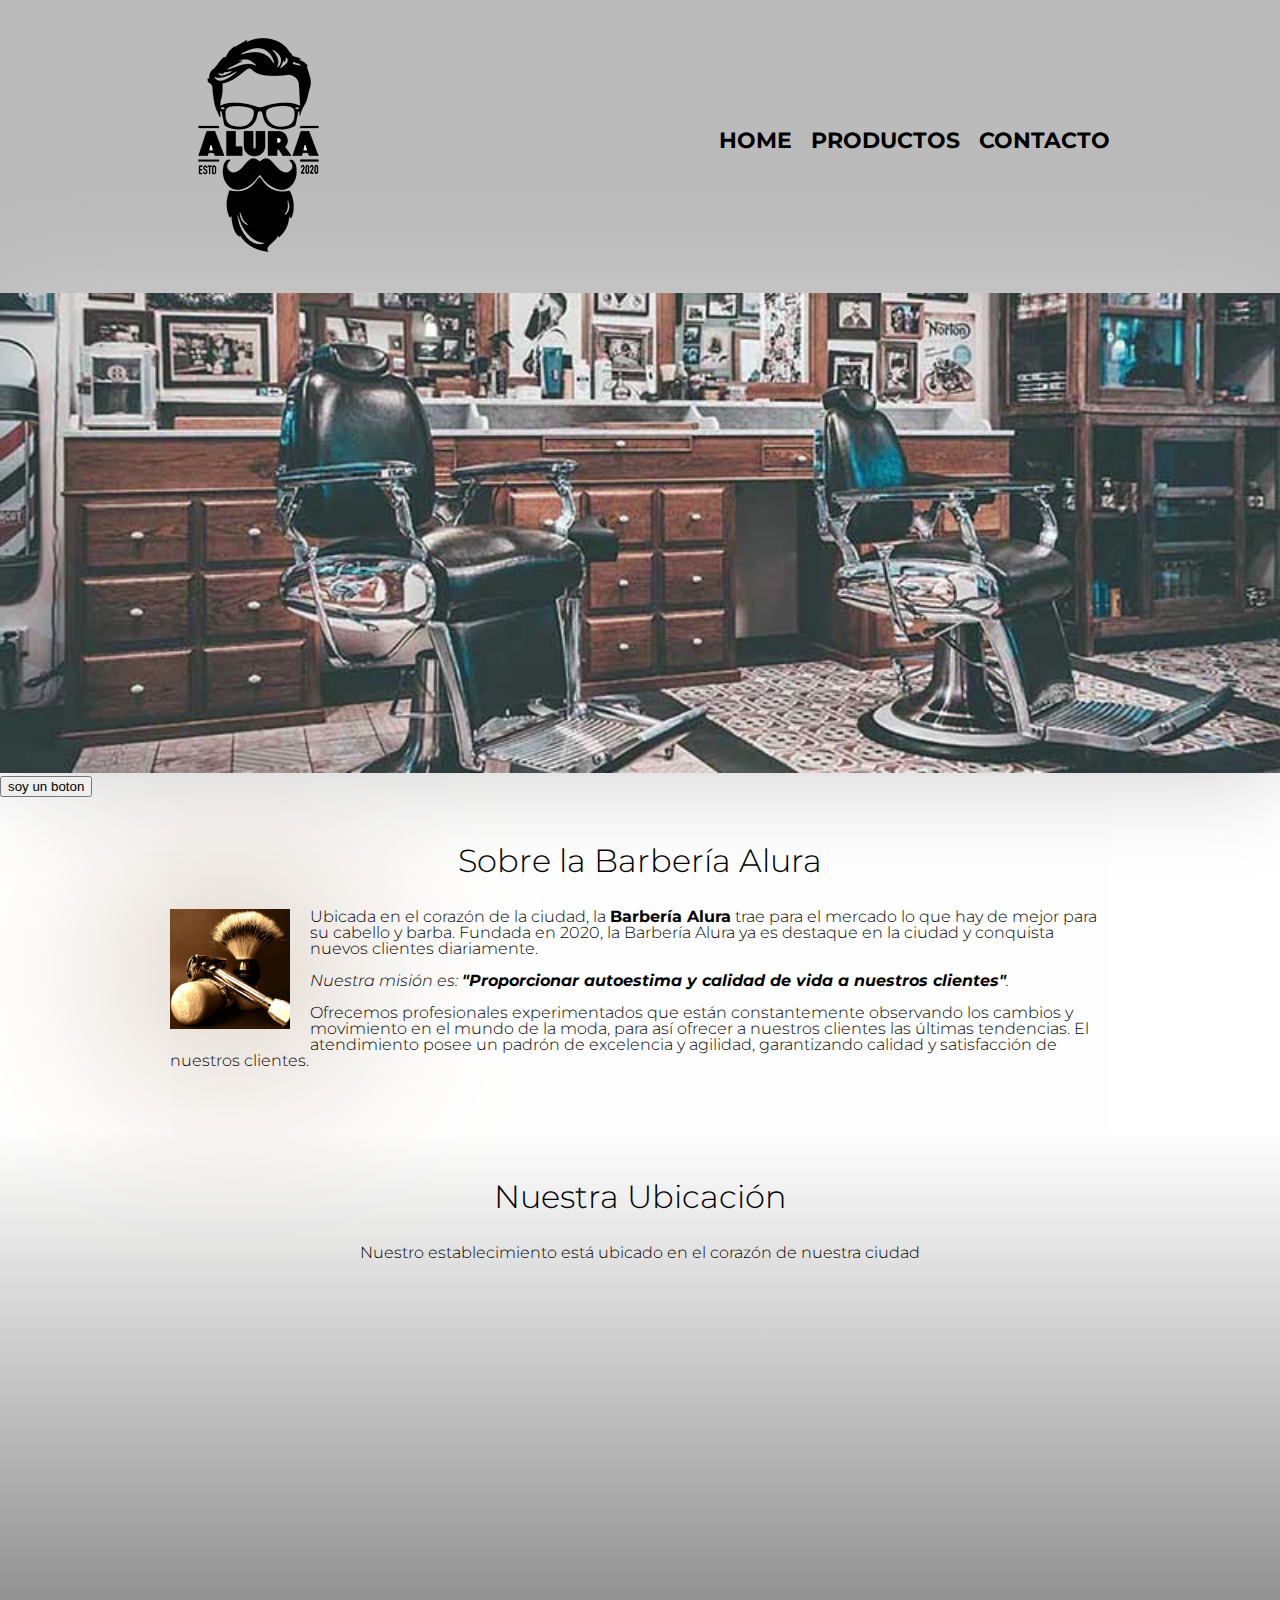
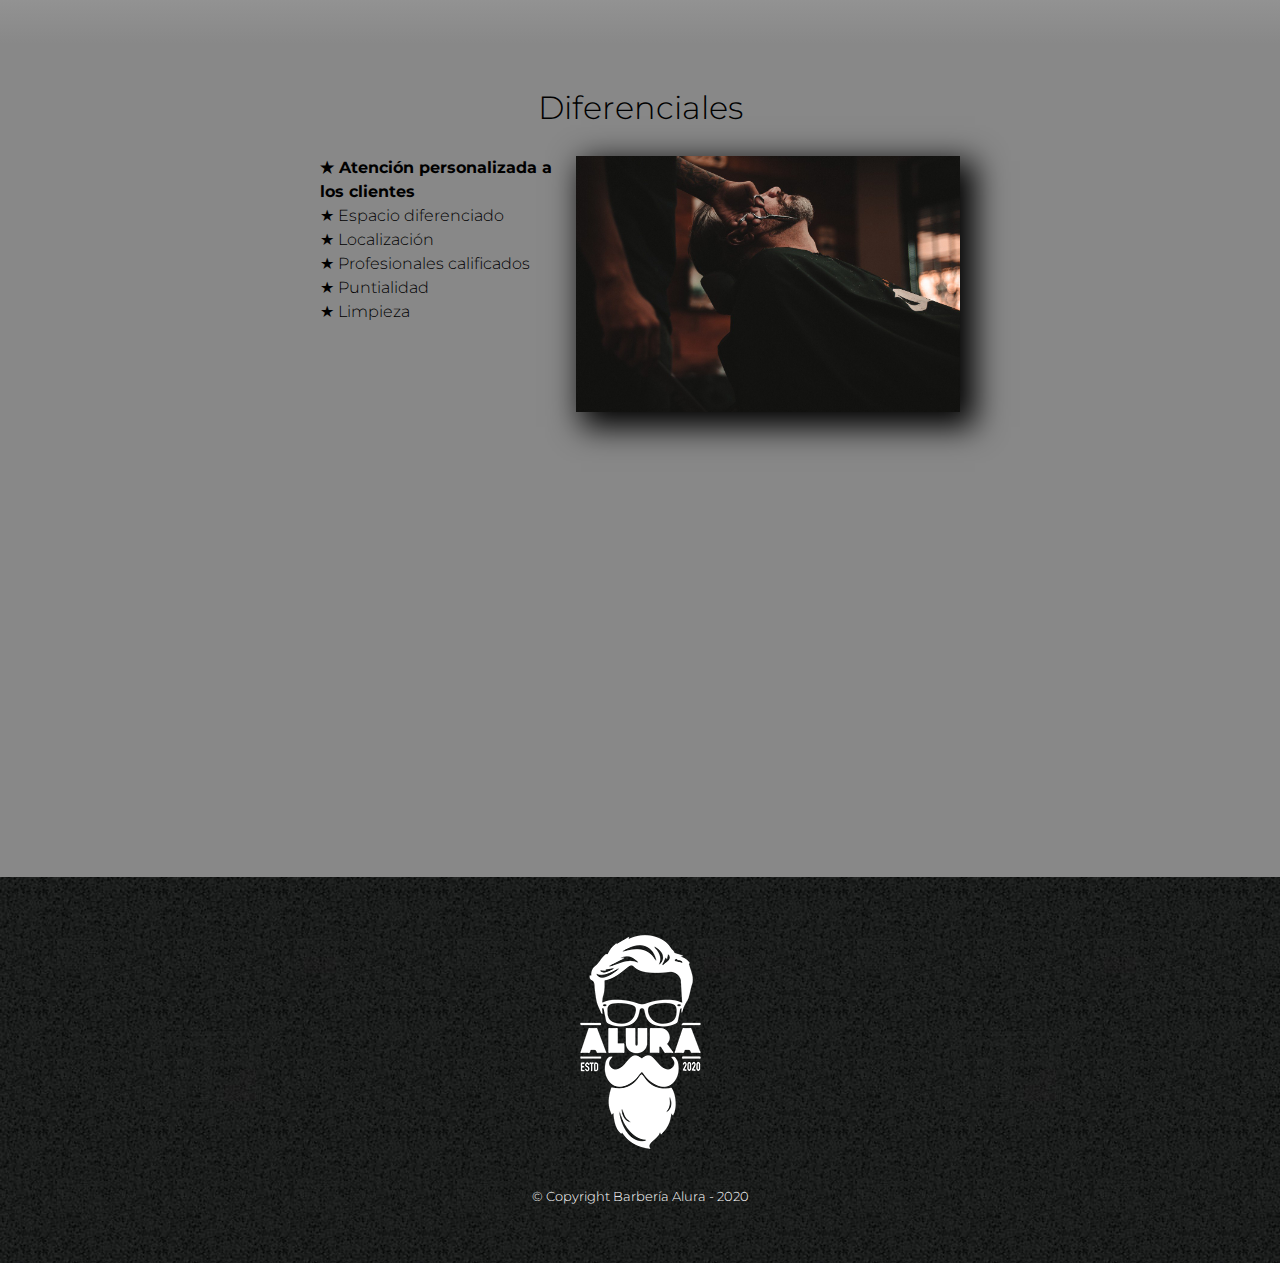
==== index.html @ a1dc8669 "Old source code" ====
<!DOCTYPE html>

<html lang="es">

    <head>

        <meta charset="UTF-8">
        <meta name="viewport" content="width=device-width">
        <title>Barbería Alura</title>
        <link rel="stylesheet" href="reset.css">
        <link rel="stylesheet" href="style.css">
        <link rel="preconnect" href="https://fonts.googleapis.com">
        <link rel="preconnect" href="https://fonts.gstatic.com" crossorigin>
        <link
            href="https://fonts.googleapis.com/css2?family=Montserrat:ital,wght@0,100..900;1,100..900&display=swap"
            rel="stylesheet">
    </head>

    <body>
        <header>
            <div class="caja">
                <h1><img src="imagenes/logo.png"
                        alt="Logo de la Barbería Alura"></h1>
                <nav>
                    <ul>
                        <li><a class="list-item" href="index.html">Home</a></li>
                        <li><a class="list-item"
                                href="productos.html">Productos</a></li>
                        <li><a class="list-item"
                                href="contacto.html">Contacto</a></li>
                    </ul>
                </nav>
            </div>
        </header>

        <img class="banner" src="banner/banner.jpg">

        <main>
            <button id="button">soy un boton</button>
            <section class="principal">

                <h2 class="titulo-principal">Sobre la Barbería Alura</h2>

                <img class="utensilios" src="imagenes/utensilios[1].jpg"
                    alt="Utensilios de un barbero.">

                <p>Ubicada en el corazón de la ciudad, la <strong>Barbería
                        Alura</strong> trae para el mercado lo que hay de mejor
                    para su cabello y barba. Fundada en 2020, la Barbería Alura
                    ya es destaque en la ciudad y conquista nuevos clientes
                    diariamente.</p>

                <p id="mision"><em>Nuestra misión es:
                        <strong>"Proporcionar autoestima y calidad de vida a nuestros clientes"</strong>.</em></p>

                <p>Ofrecemos profesionales experimentados que están
                    constantemente observando los cambios y movimiento en el
                    mundo de la moda, para así ofrecer a nuestros clientes las
                    últimas tendencias. El atendimiento posee un padrón de
                    excelencia y agilidad, garantizando calidad y satisfacción
                    de nuestros clientes.</p>

            </section>

            <section class="mapa">
                <h3 class="titulo-principal">Nuestra Ubicación</h3>
                <p>Nuestro establecimiento está ubicado en el corazón de nuestra
                    ciudad</p>

                <div class="mapa-contenido">
                    <iframe
                        src="https://www.google.com/maps/embed?pb=!1m18!1m12!1m3!1d3656.4288409975684!2d-46.63605456073232!3d-23.58894837886925!2m3!1f0!2f0!3f0!3m2!1i1024!2i768!4f13.1!3m3!1m2!1s0x94ce5a2b2ed7f3a1%3A0xab35da2f5ca62674!2sCaelum%20-%20Education%20and%20Innovation!5e0!3m2!1ses-419!2sco!4v1708302507577!5m2!1ses-419!2sco"
                        width="100%" height="300" style="border:0;"
                        allowfullscreen loading="lazy"
                        referrerpolicy="no-referrer-when-downgrade"></iframe>
                </div>
            </section>

            <section class="diferenciales">
                <h3 class="titulo-principal">Diferenciales</h3>

                <div class="contenido-diferenciales">
                    <ul class="lista-diferenciales">
                        <li class="items">Atención personalizada a los
                            clientes</li>
                        <li class="items">Espacio diferenciado</li>
                        <li class="items">Localización</li>
                        <li class="items">Profesionales calificados</li>
                        <li class="items">Puntialidad</li>
                        <li class="items">Limpieza</li>
                    </ul><img src="diferenciales/diferenciales.jpg"
                        class="imagenDiferenciales"
                        class="imagen-diferenciales">
                </div>

                <div class="video">
                    <iframe width="100%" height="315"
                        src="https://www.youtube.com/embed/wcVVXUV0YUY?si=OBBskoiRhXdRkWf6"
                        title="YouTube video player" frameborder="0"
                        allow="accelerometer; autoplay; clipboard-write; encrypted-media; gyroscope; picture-in-picture; web-share"
                        allowfullscreen></iframe>
                </div>

            </section>

        </main>

        <footer>
            <img src="imagenes/logo-blanco.png" alt="Logo de la Barbería Alura">
            <p class="copyright">&copy Copyright Barbería Alura - 2020</p>
        </footer>
        <script src="./main.js"></script>
    </body>
</html>
---- style.css ----
/*  <weight>: Use a value from 100 to 900 */

/*Aqui inicia el Css para productos */
body {
  font-family: "Montserrat", sans-serif;
  font-optical-sizing: auto;
  font-weight: 300;
  font-style: normal;
}

header {
    background-color: #BBBBBB;
    padding: 20px 0;
}

.caja{
    width: 940px;
    position: relative;
    margin: 0 auto;
}

nav{
    position: absolute;
    top:110px;
    right: 0;
}

nav li{
    display: inline;
    margin: 0 0 0 15px;
}

nav a{
    text-transform: uppercase;
    color: #000000;
    font-weight: bold;
    font-size: 22px;
    text-decoration: none;
}

nav a:hover{
    color: #c78c19;
    text-decoration: underline;
}

.productos{
    width: 1000px;
    margin: 0 auto;
    padding: 3em 0 2em;
}

.productos li{
    display: inline-table;
    text-align: center;
    width: 30%;
    vertical-align: top;
    margin: 0 1.5%;
    padding: 2em 1em;
    box-sizing: border-box;
    border: 2px solid #000000;
    border-radius: 10px;
}

.productos li:hover{
    border-color:#c78c19;
}

.productos li:active{
    border-color:#088c19;
}

.productos h2{
    font-size: 28px;
    font-weight: bold;
}

.productos li:hover h2{
    font-size: 30px;
}

.producto-descripcion{
    font-size: 18px;
}

.producto-precio{
    font-size: 20px;
    font-weight: bold;
    margin-top:10px;
}

footer{
    text-align: center;
    background: url(imagenes/bg.jpg);
    padding:40px;
}

.copyright{
    color:#FFFFFF;
    font-size: 13px;
    margin:20px;
    text-align: center;
}

/*Aqui inicia el Css para contacto */

form{
    margin: 2em 10%;
}

form label, form legend{
    display: block;
    font-size: 20px;
    margin: 0 0 10px;
}

.input-padron{
    display: block;
    margin: 0 0 20px;
    padding: 10px 25px;
    width: 50%;
    border-radius: 5px;
}

form label, fieldset legend{
    margin: 1em 0;
}

fieldset label{
    margin: 0 0 1em;
}

.horarios{
    padding: 10px 25px;
    font-size: 1em;
    border-radius: 5px;
    margin: 0 0 1em;
}

.enviar{
    width: 40%;
    padding: 15px 0;
    font-size: 18px;
    font-weight: bold;
    color:white;
    background: orange;
    border:none;
    border-radius: 5px;
    transition: 1s all;
    cursor:pointer;
    margin: 1em 0 0;
}

.enviar:hover{
    background: darkorange;
    transform: scale(1.2);
}

.checkbox{
    margin:1em 0 1em;
    font-size: 14px;
}

table{
    width: 250px;
    margin: 2em 10%;
}

thead{
    background: #555555;
    color:white;
    font-weight: bold;
}

td,th{
    border: 1px solid #000000;
    padding: 8px 15px;
}

/*Aqui inicia el Css para nuestra home*/

.banner {
    width: 100%;
    box-shadow: 0 0 100px #CCCCCC;
}

.principal {
    padding: 3em 0;
    background: #FEFEFE;
    width: 940px;
    margin: 0 auto;
}

.titulo-principal {
    text-align: center;
    font-size: 2em;
    margin: 0 0 1em;
    clear: left;
}

.principal p {
    margin: 0 0 1em;
}

.principal strong {
    font-weight: bold;
}

.principal em {
    font-style: italic;
}

.utensilios {
    width: 120px;
    float: left;
    margin: 0 20px 20px 0;
    box-shadow: 0 0 200px 5px #a18262;
}

.mapa {
    padding: 3em 0;
    background: linear-gradient(#FEFEFE, #888888);
}

.mapa p {
    margin: 0 0 2em;
    text-align: center;
}

.mapa-contenido {
    width: 940px;
    margin: 0 auto;
}

.diferenciales {
    padding: 3em 0;
    background: #888888;
}

.contenido-diferenciales {
    width: 640px;
    margin: 0 auto;
}

.lista-diferenciales {
    width: 40%;
    display: inline-block;
    vertical-align: top;
}

.items {
    line-height: 1.5;
}

.items::before {
    content: "★ ";
}

.items:first-child {
    font-weight: bold;
}

.imagenDiferenciales {
    width: 60%;
    transition: 400ms;
    box-shadow: 10px 10px 30px 5px #000000;
}

.imagenDiferenciales:hover {
    opacity: 0.75;
}

.video {
    width: 560px;
    margin: 3em auto;
}

@media screen and (max-width:1024px) {
    body {
        font-family: "Montserrat", sans-serif;
        font-optical-sizing: auto;
        font-weight: 480;
        font-style: normal;
      }

    h1 {
        text-align: center;
    }

    nav {
        position: static;
        text-align: center;
    }

    .caja, .principal, .mapa-contenido, .contenido-diferenciales, .video {
        width: 95%;
    }

    .productos{
        width: auto;
    }

    .productos li{
        width: 30%;
        margin: 1em 1.5%;
        padding: 1em 1em;
        box-sizing: border-box;
        border: 2px solid #000000;
        border-radius: 10px;
    }

    .lista-diferenciales, .imagenDiferenciales {
        width: 100%;
        vertical-align: 3em;
    }

    form, table, .input-padron {
        text-align: center;
        margin: 10px auto;
    }  

    .enviar{
        width: 50%;
    }

    .checkbox{
        font-size: 15px;
        margin:1em 0;
    }

    table{
        margin: 2em auto;
    }
}

@media screen and (max-width:940px) {
    .productos li{
        width: 75%;
        margin: 1em auto;
        padding: 1em 1em;
        display: table;
    }
}
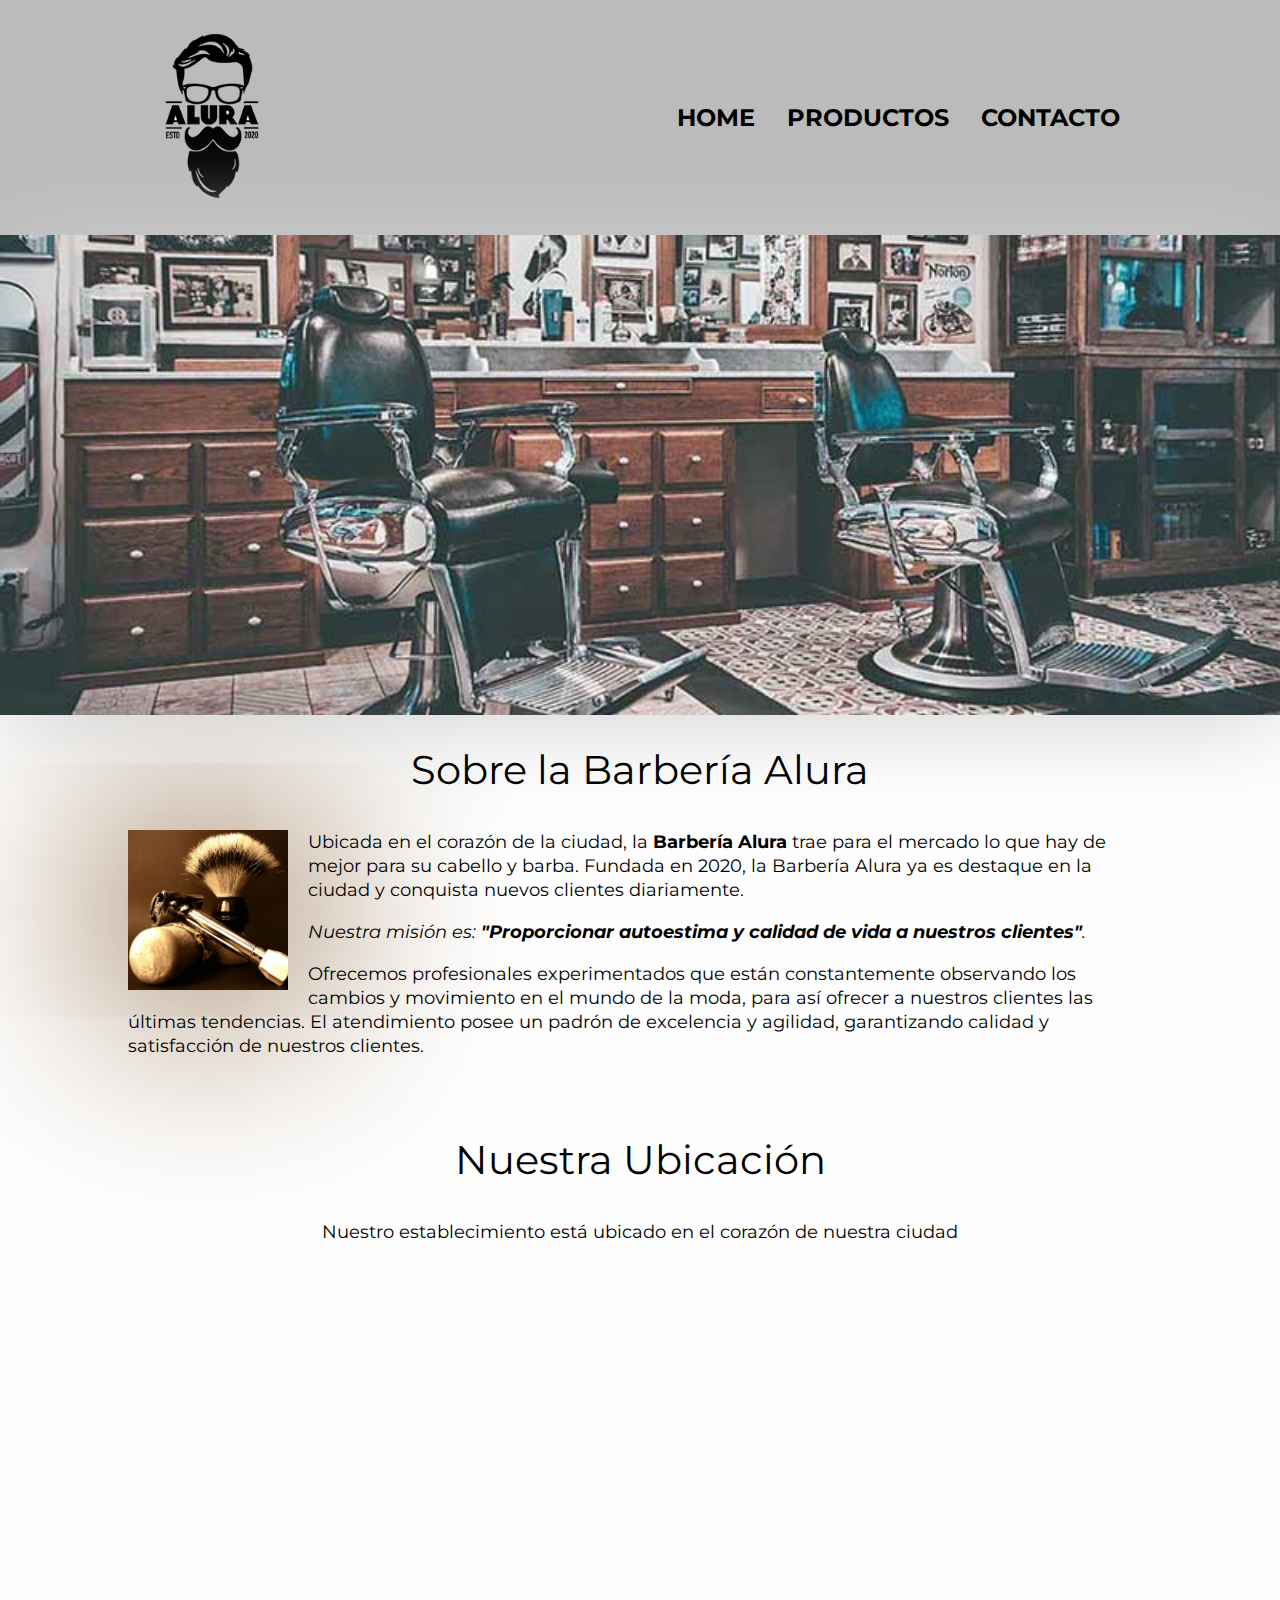
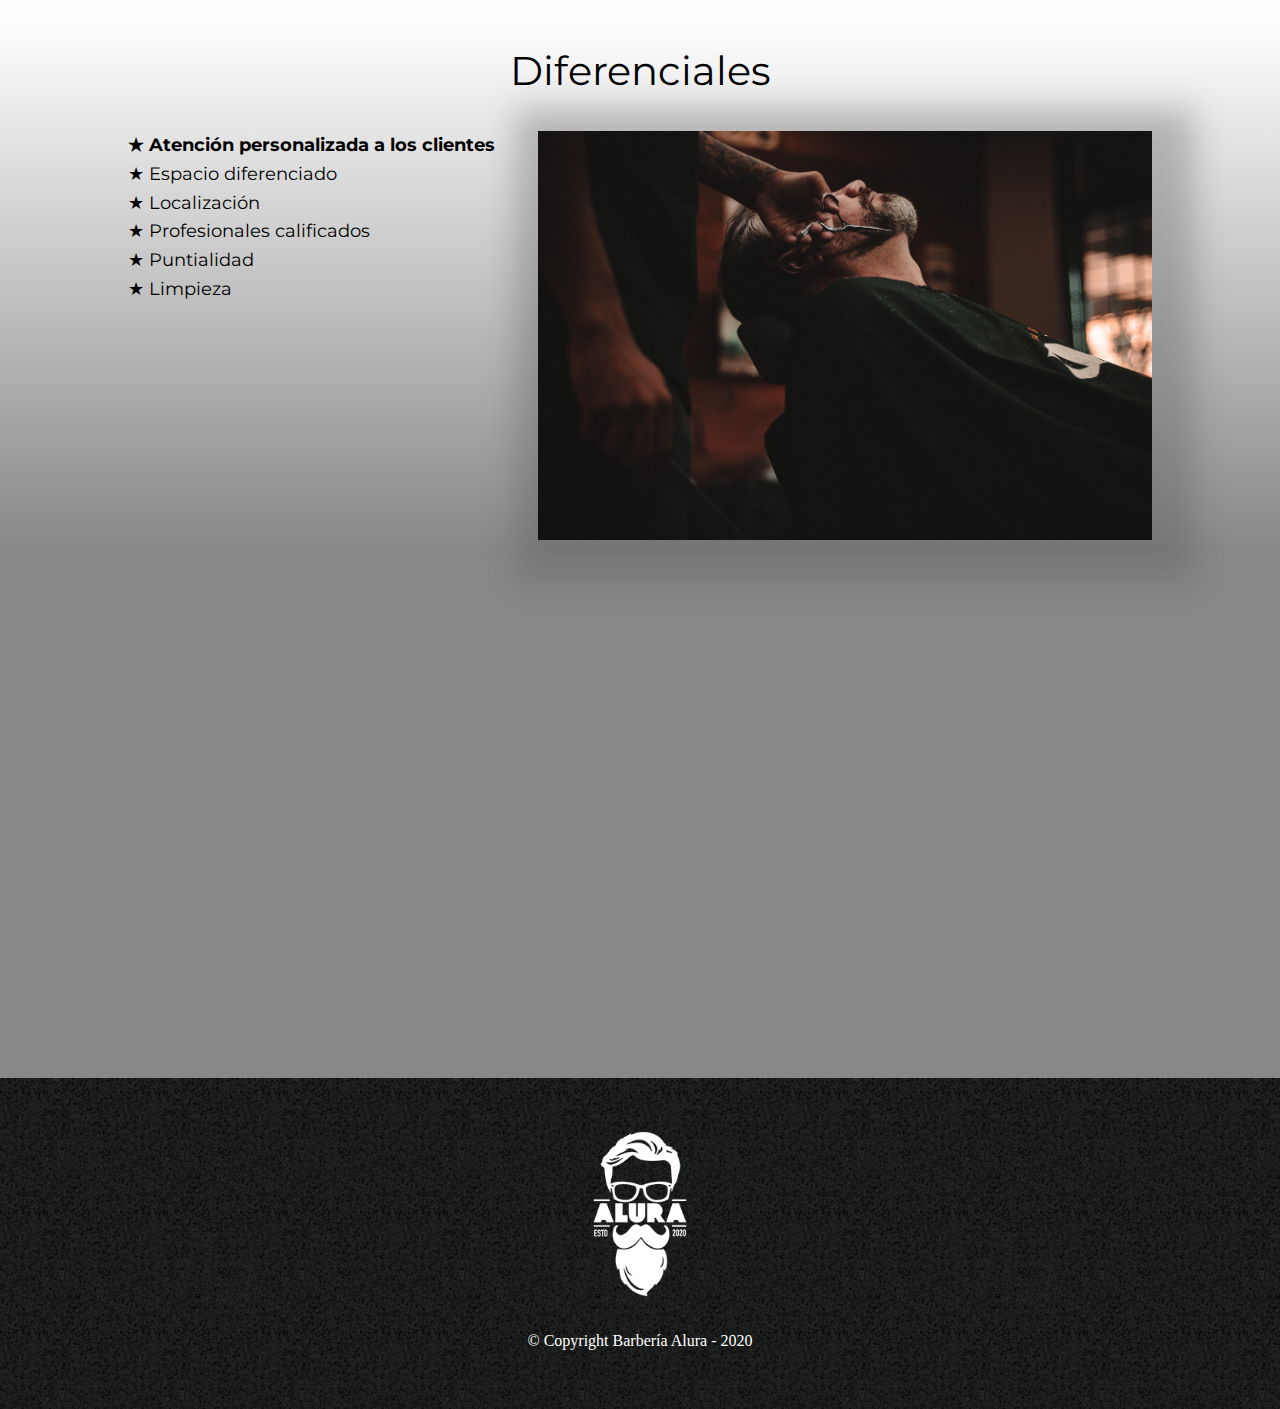
==== commit 17d255c1: "alura's barbery v1.1" ====
--- a/index.html
+++ b/index.html
@@ -1,114 +1,90 @@
 <!DOCTYPE html>
-
 <html lang="es">
-
-    <head>
-
-        <meta charset="UTF-8">
-        <meta name="viewport" content="width=device-width">
-        <title>Barbería Alura</title>
-        <link rel="stylesheet" href="reset.css">
-        <link rel="stylesheet" href="style.css">
-        <link rel="preconnect" href="https://fonts.googleapis.com">
-        <link rel="preconnect" href="https://fonts.gstatic.com" crossorigin>
-        <link
-            href="https://fonts.googleapis.com/css2?family=Montserrat:ital,wght@0,100..900;1,100..900&display=swap"
-            rel="stylesheet">
-    </head>
-
-    <body>
-        <header>
-            <div class="caja">
-                <h1><img src="imagenes/logo.png"
-                        alt="Logo de la Barbería Alura"></h1>
-                <nav>
-                    <ul>
-                        <li><a class="list-item" href="index.html">Home</a></li>
-                        <li><a class="list-item"
-                                href="productos.html">Productos</a></li>
-                        <li><a class="list-item"
-                                href="contacto.html">Contacto</a></li>
-                    </ul>
-                </nav>
-            </div>
-        </header>
-
-        <img class="banner" src="banner/banner.jpg">
-
-        <main>
-            <button id="button">soy un boton</button>
-            <section class="principal">
-
-                <h2 class="titulo-principal">Sobre la Barbería Alura</h2>
-
-                <img class="utensilios" src="imagenes/utensilios[1].jpg"
-                    alt="Utensilios de un barbero.">
-
-                <p>Ubicada en el corazón de la ciudad, la <strong>Barbería
-                        Alura</strong> trae para el mercado lo que hay de mejor
-                    para su cabello y barba. Fundada en 2020, la Barbería Alura
-                    ya es destaque en la ciudad y conquista nuevos clientes
-                    diariamente.</p>
-
-                <p id="mision"><em>Nuestra misión es:
-                        <strong>"Proporcionar autoestima y calidad de vida a nuestros clientes"</strong>.</em></p>
-
-                <p>Ofrecemos profesionales experimentados que están
-                    constantemente observando los cambios y movimiento en el
-                    mundo de la moda, para así ofrecer a nuestros clientes las
-                    últimas tendencias. El atendimiento posee un padrón de
-                    excelencia y agilidad, garantizando calidad y satisfacción
-                    de nuestros clientes.</p>
-
-            </section>
-
-            <section class="mapa">
-                <h3 class="titulo-principal">Nuestra Ubicación</h3>
-                <p>Nuestro establecimiento está ubicado en el corazón de nuestra
-                    ciudad</p>
-
-                <div class="mapa-contenido">
-                    <iframe
-                        src="https://www.google.com/maps/embed?pb=!1m18!1m12!1m3!1d3656.4288409975684!2d-46.63605456073232!3d-23.58894837886925!2m3!1f0!2f0!3f0!3m2!1i1024!2i768!4f13.1!3m3!1m2!1s0x94ce5a2b2ed7f3a1%3A0xab35da2f5ca62674!2sCaelum%20-%20Education%20and%20Innovation!5e0!3m2!1ses-419!2sco!4v1708302507577!5m2!1ses-419!2sco"
-                        width="100%" height="300" style="border:0;"
-                        allowfullscreen loading="lazy"
-                        referrerpolicy="no-referrer-when-downgrade"></iframe>
-                </div>
-            </section>
-
-            <section class="diferenciales">
-                <h3 class="titulo-principal">Diferenciales</h3>
-
-                <div class="contenido-diferenciales">
-                    <ul class="lista-diferenciales">
-                        <li class="items">Atención personalizada a los
-                            clientes</li>
-                        <li class="items">Espacio diferenciado</li>
-                        <li class="items">Localización</li>
-                        <li class="items">Profesionales calificados</li>
-                        <li class="items">Puntialidad</li>
-                        <li class="items">Limpieza</li>
-                    </ul><img src="diferenciales/diferenciales.jpg"
-                        class="imagenDiferenciales"
-                        class="imagen-diferenciales">
-                </div>
-
-                <div class="video">
-                    <iframe width="100%" height="315"
-                        src="https://www.youtube.com/embed/wcVVXUV0YUY?si=OBBskoiRhXdRkWf6"
-                        title="YouTube video player" frameborder="0"
-                        allow="accelerometer; autoplay; clipboard-write; encrypted-media; gyroscope; picture-in-picture; web-share"
-                        allowfullscreen></iframe>
-                </div>
-
-            </section>
-
-        </main>
-
-        <footer>
-            <img src="imagenes/logo-blanco.png" alt="Logo de la Barbería Alura">
-            <p class="copyright">&copy Copyright Barbería Alura - 2020</p>
-        </footer>
-        <script src="./main.js"></script>
-    </body>
-</html>
+  <head>
+    <meta charset="UTF-8">
+    <meta name="viewport" content="width=device-width">
+    <title>Barbería Alura</title>
+    <link rel="stylesheet" href="/styles/index.css">
+    <link rel="preconnect" href="https://fonts.googleapis.com">
+    <link rel="preconnect" href="https://fonts.gstatic.com" crossorigin>
+    <link
+      href="https://fonts.googleapis.com/css2?family=Montserrat:ital,wght@0,100..900;1,100..900&display=swap"
+      rel="stylesheet">
+  </head>
+  <body>
+    <header>
+      <div class="box">
+        <h1>
+          <img src="assets/img/logo.png" alt="Logo de la Barbería Alura">
+        </h1>
+        <nav>
+          <ul>
+            <li><a href="index.html">Home</a></li>
+            <li><a href="/pages/product.html">Productos</a></li>
+            <li><a href="/pages/contact.html">Contacto</a></li>
+          </ul>
+        </nav>
+      </div>
+    </header>
+    <img class="banner" src="assets/img/banner.jpg">
+    <main>
+      <section class="about section">
+        <h2 class="title">Sobre la Barbería Alura</h2>
+        <img class="tools" src="assets/img/utensilios[1].jpg"
+          alt="Utensilios de un barbero.">
+        <p>Ubicada en el corazón de la ciudad, la <strong>Barbería
+            Alura</strong> trae para el mercado lo que hay de mejor
+          para su cabello y barba. Fundada en 2020, la Barbería Alura
+          ya es destaque en la ciudad y conquista nuevos clientes
+          diariamente.</p>
+        <p id="mission"><em>Nuestra misión es:
+            <strong>"Proporcionar autoestima y calidad de vida a nuestros clientes"</strong>.</em></p>
+        <p>Ofrecemos profesionales experimentados que están
+          constantemente observando los cambios y movimiento en el
+          mundo de la moda, para así ofrecer a nuestros clientes las
+          últimas tendencias. El atendimiento posee un padrón de
+          excelencia y agilidad, garantizando calidad y satisfacción
+          de nuestros clientes.</p>
+      </section>
+      <section class="location section">
+        <h3 class="title">Nuestra Ubicación</h3>
+        <p>Nuestro establecimiento está ubicado en el corazón de nuestra
+          ciudad</p>
+        <div class="location-content">
+          <iframe
+            src="https://www.google.com/maps/embed?pb=!1m18!1m12!1m3!1d3656.4288409975684!2d-46.63605456073232!3d-23.58894837886925!2m3!1f0!2f0!3f0!3m2!1i1024!2i768!4f13.1!3m3!1m2!1s0x94ce5a2b2ed7f3a1%3A0xab35da2f5ca62674!2sCaelum%20-%20Education%20and%20Innovation!5e0!3m2!1ses-419!2sco!4v1708302507577!5m2!1ses-419!2sco"
+            width="100%" height="300" style="border:0;"
+            allowfullscreen loading="lazy"
+            referrerpolicy="no-referrer-when-downgrade"></iframe>
+        </div>
+      </section>
+      <section class="highlights section">
+        <h3 class="title">Diferenciales</h3>
+        <div class="highlights-content">
+          <ul class="highlights-list">
+            <li>Atención personalizada a los clientes</li>
+            <li>Espacio diferenciado</li>
+            <li>Localización</li>
+            <li>Profesionales calificados</li>
+            <li>Puntialidad</li>
+            <li>Limpieza</li>
+          </ul>
+          <img src="assets/img/diferenciales.jpg" class="highlights-image"
+            alt="Diferenciales de la Barbería">
+        </div>
+        <div class="highlights-video">
+          <iframe width="100%" height="100%"
+            src="https://www.youtube.com/embed/wcVVXUV0YUY?si=OBBskoiRhXdRkWf6"
+            title="YouTube highlights-video player" frameborder="0"
+            allow="accelerometer; autoplay; clipboard-write; encrypted-media; gyroscope; picture-in-picture; web-share"
+            allowfullscreen></iframe>
+        </div>
+      </section>
+    </main>
+    <footer>
+      <img src="assets/img/logo-blanco.png" alt="Logo de la Barbería Alura">
+      <p class="copyright">&copy Copyright Barbería Alura - 2020</p>
+    </footer>
+    <script src="./main.js"></script>
+  </body>
+</html>--- a/styles/index.css
+++ b/styles/index.css
@@ -0,0 +1,42 @@
+@import url(reset.css);
+@import url(layout/header.css);
+@import url(layout/footer.css);
+@import url(pages/home.css);
+@import url(pages/product.css);
+@import url(pages/contact.css);
+
+* {
+  box-sizing: border-box;
+  margin: 0;
+  padding: 0;
+  transition: all 200ms ease-in-out;
+  font-family: "Montserrat", sans-serif;
+  font-optical-sizing: auto;
+  font-weight: 400;
+  font-style: normal;
+  font-size: 1rem;
+  line-height: 1.5rem;
+}
+
+a {
+  font-family: "Montserrat", sans-serif;
+}
+
+strong {
+  font-weight: bold;
+}
+
+em {
+  font-style: italic;
+}
+
+.banner {
+  width: 100%;
+  box-shadow: 0 0 6rem #cccccc;
+}
+
+@media screen and (min-width: 1024px) {
+  body {
+    font-weight: 500;
+  }
+}
